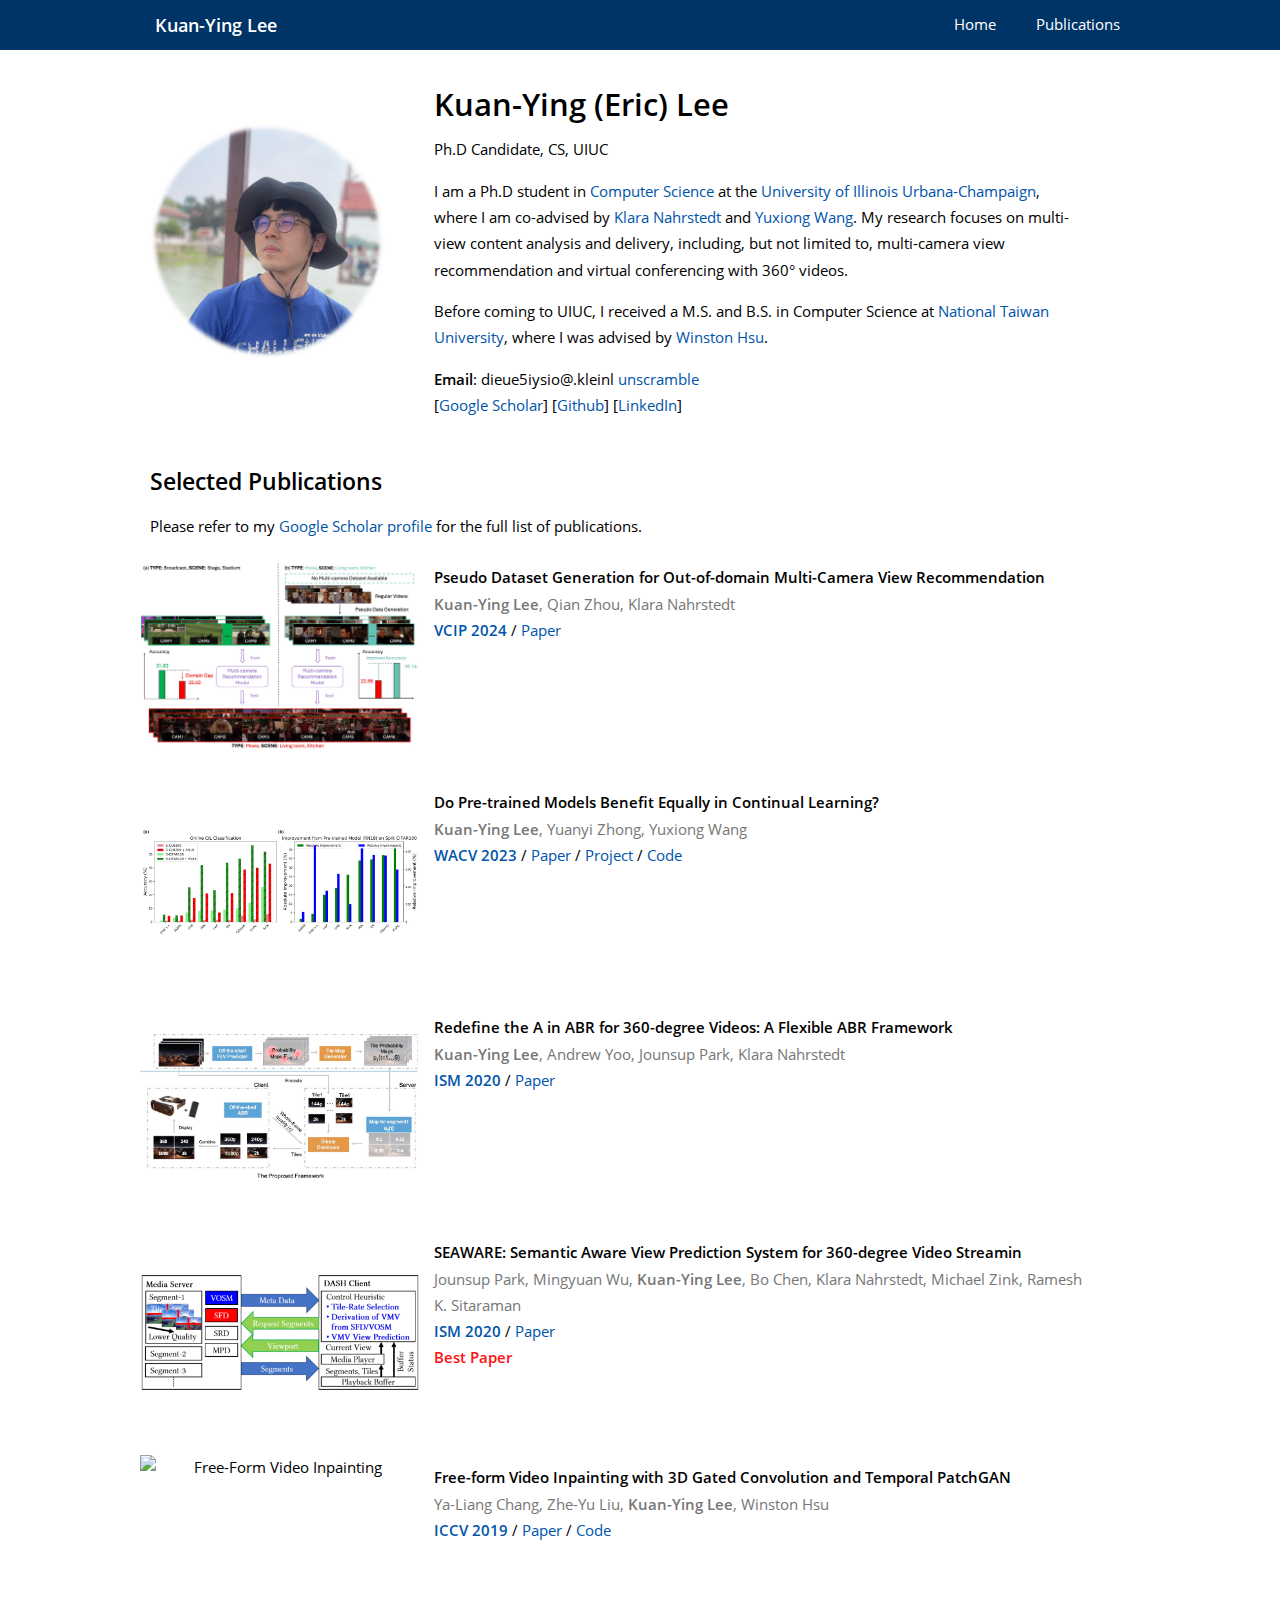
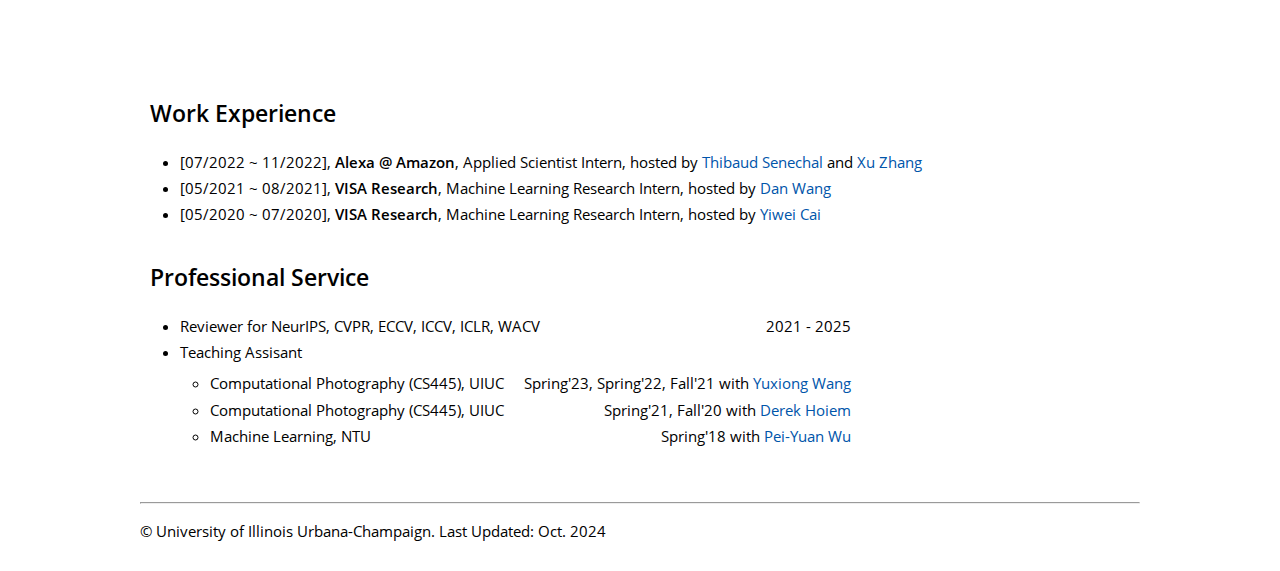
==== index.htm @ 2be84ee8 "Webpage v1.0" ====
<!DOCTYPE html>
<html xmlns="http://www.w3.org/1999/xhtml"><head><meta http-equiv="Content-Type" content="text/html; charset=UTF-8">
	<meta name="description" content="Kuan-Ying Lee is a PhD student of Computer Science at UIUC.">
	<meta name="keywords" content="Kuan-Ying,Kuan-Ying Lee,Eric Lee,Computer,Vision,Machine,Learning,Multi-view Videos,360 Video,Streaming,Analysis,Homepage,UIUC">
	<title>Kuan-Ying Lee</title>
	<link rel="stylesheet" href="./main_page_files/css/font.css">
	<link rel="stylesheet" href="./main_page_files/css/main.css">
	<!-- <link rel="icon" type="image/png" href="https://cdn.brand.illinois.edu/favicon.ico"> -->
	<script type="text/javascript" async="" src="./main_page_files/js/inpage_linkid.js" id="undefined"></script>
	<script type="text/javascript" async="" src="./main_page_files/js/ga.js"></script>
	<script type="text/javascript" async="" src="./main_page_files/js/ga.js"></script>
	<script src="./main_page_files/js/head.js"></script>
	<meta name="author" content="Kuan-Ying Lee">
	<meta name="viewport" content="width=device-width, initial-scale=1">	 

	<!-- <link rel="shortcut icon" href="https://yunzeman.github.io/undefinedimages/favicon.ico"> -->

	<script src="./main_page_files/js/main.js"></script>
	<script src="./main_page_files/js/scroll.js"></script>
	<script src="./main_page_files/js/scramble.js"></script>
	<script async="" src="./main_page_files/js/google.js" type="text/javascript"></script>
	<script src="./main_page_files/js/google_analytics_auto.js"></script>
	<script src="./main_page_files/js/gallery.js"></script>
</head>
		
<body data-new-gr-c-s-check-loaded="14.1199.0" data-gr-ext-installed="">
	<div id="fullpage" onclick="this.style.display='none';"></div>
	<div class="outercontainer">
		<script src="./main_page_files/js/header.js"></script>
		<header>
			<div class="container header">
				<div class="ftheader text"><a href="https://kylee5.web.illinois.edu/">Kuan-Ying Lee</a></div>
				<div class="ftsubheader text"><a href="https://kylee5.web.illinois.edu/#publications">Publications</a></div>
				<div class="ftsubheader text"><a href="https://kylee5.web.illinois.edu/#home">Home</a></div>
			</div>
		</header>
		<div class="container body">
			<div class="content heading anchor" id="home" data-scroll-id="home" tabindex="-1" style="outline: none;">
				<div class="img">
					<img class="img_responsive" src="./main_page_files/images/myself_thai_crop.jpg" alt="Photo" style="max-width: 340px;">
				</div>
				<div class="text info">
					<h1>Kuan-Ying (Eric) Lee</h1>
					<div>Ph.D Candidate, CS, UIUC</div>
					<p>
						I am a Ph.D student in <a href="https://cs.illinois.edu/" target="_blank">Computer Science</a>
						at the <a href="https://illinois.edu/" target="_blank">University of Illinois Urbana-Champaign</a>,
						where I am co-advised by
						<a href="https://monet.cs.illinois.edu/people/klara/" target="_blank">Klara Nahrstedt</a> and
						<a href="https://yxw.web.illinois.edu/" target="_blank">Yuxiong Wang</a>.
						My research focuses on multi-view content analysis and delivery, including, but not limited to, multi-camera view recommendation and virtual conferencing with 360&deg; videos.
					</p>
					<p>Before coming to UIUC, I received a M.S. and B.S. in Computer Science at
						<a href="https://www.ntu.edu.tw/english/" target="_blank">National Taiwan University</a>,
						where I was advised by <a href="https://winstonhsu.info/" target="_blank">Winston Hsu</a>.
					</p>
					<b>Email</b>:&nbsp;<font id="email" style="display:inline;">ile.dlenoe5@is.ky <a href="https://kylee5.web.illinois.edu/" onclick="emailScramble.initAnimatedBubbleSort();return false;">unscramble</a></font>

					<script>
						emailScramble = new scrambledString(
							document.getElementById('email'),
							'emailScramble',
							'ileudlenoe5@is.kyii', 
							[14, 3, 4, 19, 18, 9, 5, 12, 13, 17, 6, 7, 8, 15, 16, 1, 2, 11, 10]
						);
					</script><br>

					<span>[<a href="https://scholar.google.com/citations?user=LcmjT1sAAAAJ&hl=en" target="_blank">Google Scholar</a>]</span> 
					<span>[<a href="https://github.com/eric11220" target="_blank">Github</a>]</span>
					<span>[<a href="https://www.linkedin.com/in/eric-lee-7070a67b/" target="_blank">LinkedIn</a>]</span>			
				</div>
			</div>

		<!--
			<div class="content">
				<div class="text front">
					<h2 style="margin-bottom:0.3em">News</h2>
					<ul>
						<li>[09/2024] Two papers, Lexicon3D and DreamScene, have been accepted by <span style="color:#000000"><b>NeurIPS 2024</b></span>.</li>
						<li>[05/2024] I am proud to be selected as one of the <a href="https://twitter.com/CVPR/status/1793616950314369239/photo/1" target="_blank">Outstanding Reviewers</a> in CVPR 2024.</li>
						<li>[05/2024] Started my internship at NVIDIA Research. Look forward to seeing you in Bay Area!</li>
						<li>[02/2024] Our paper <a href="https://yunzeman.github.io/situation3d/index.html">Situational Awareness Matters in 3D Vision Language Reasoning</a> has been accepted by <span style="color:#000000"><b>CVPR 2024</b></span>.</li>
						<li>[01/2024] Our paper <a href="https://arxiv.org/abs/2310.12973">Frozen Transformers from Language Models are Effective Visual Encoder Layers</a> has been accepted by <span style="color:#000000"><b>ICLR 2024</b> (Spotlight)</span>.</li>
						<li>[07/2023] Our paper <a href="https://arxiv.org/abs/2305.03724">DualCross: Cross-Modality Cross-Domain Adaptation for Monocular BEV Perception</a> has been accepted by <span style="color:#000000"><b>IROS 2023</b></span>.</li>
						<li>[03/2023] Our paper <a href="https://openaccess.thecvf.com/content/CVPR2023/papers/Man_BEV-Guided_Multi-Modality_Fusion_for_Driving_Perception_CVPR_2023_paper.pdf">BEV-Guided Multi-Modality Fusion for Driving Perception</a> has been accepted by <span style="color:#000000"><b>CVPR 2023</b></span>.</li>
						<li>[02/2023] I passed the qualifying exam and officially became a Ph.D. candidate!</li>
						<li>[05/2022] I started my internship at Adobe. Look forward to seeing you!</li>
					</ul>
				</div>
			</div>
		-->

			<div class="content anchor" id="publications" data-scroll-id="publications" tabindex="-1" style="outline: none;">
				<div class="text front">
					<h2>
						Selected Publications 
					</h2>
					<span class="tag"><p>Please refer to my <a href="https://scholar.google.com/citations?user=LcmjT1sAAAAJ&hl=en" target="_blank">Google Scholar profile</a> for the full list of publications.</p></span>
					<!-- <span class="tag">(* indicates equal contribution)</span> -->
				</div>				 

				<div class="publication">
					<div class="img gallery"><img class="img_center" src="./main_page_files/images/pseudo_dataset.jpg" alt="Pseudo Dataset"></div>
					<div class="text">
						<b>Pseudo Dataset Generation for Out-of-domain Multi-Camera View Recommendation</b>
						<div class="authors">
							<span class="author"><strong>Kuan-Ying Lee</strong></span>,	
							<span class="author"><a href="https://scholar.google.com/citations?user=jrGRNJUAAAAJ&hl=en" target="_blank">Qian Zhou</a></span>,
							<span class="author"><a href="https://scholar.google.com/citations?hl=en&user=TW0t25AAAAAJ" target="_blank">Klara Nahrstedt</a></span>
						</div>
						<div>
							<span class="venue"><a href="https://www.vcip2024.org/" target="_blank">VCIP 2024</a></span> /
							<span class="tag"><a href="https://drive.google.com/file/d/1jD8MX8nNr0tqW-cJTuNqxtPfEJ7z6m4w/view?usp=sharing" target="_blank">Paper</a></span>
							<!--<span class="tag"><a href="https://orangesodahub.github.io/SceneCraft/" target="_blank">Project</a></span>-->
						</div>
					</div>
				</div>

				<div class="publication">
					<div class="img gallery"><img class="img_center" src="./main_page_files/images/pretrained_cl.jpg" alt="Pretrained Model in CL"></div>
					<div class="text">
						<b>Do Pre-trained Models Benefit Equally in Continual Learning?</b>
						<div class="authors">
							<span class="author"><strong>Kuan-Ying Lee</strong></span>,	
							<span class="author"><a href="https://scholar.google.com/citations?user=PtmjwooAAAAJ&hl=en" target="_blank">Yuanyi Zhong</a></span>,
							<span class="author"><a href="https://scholar.google.com/citations?user=T_Q-xDkAAAAJ&hl=en" target="_blank">Yuxiong Wang</a></span>
						</div>
						<div>
							<span class="venue"><a href="https://wacv2023.thecvf.com/home" target="_blank">WACV 2023</a></span> /
							<span class="tag"><a href="https://openaccess.thecvf.com/content/WACV2023/html/Lee_Do_Pre-Trained_Models_Benefit_Equally_in_Continual_Learning_WACV_2023_paper.html" target="_blank">Paper</a></span> /
							<span class="tag"><a href="https://kylee5.web.illinois.edu/publication/WACV23/" target="_blank">Project</a></span> /
							<span class="tag"><a href="https://github.com/eric11220/pretrained-models-in-CL" target="_blank">Code</a></span>
						</div>
					</div>
				</div>

				<div class="publication">
					<div class="img gallery"><img class="img_center" src="./main_page_files/images/360abr.jpg" alt="360ABR"></div>
					<div class="text">
						<b>Redefine the A in ABR for 360-degree Videos: A Flexible ABR Framework</b>
						<div class="authors">
							<span class="author"><strong>Kuan-Ying Lee</strong></span>,	
							<span class="author">Andrew Yoo</span>,
							<span class="author"><a href="https://scholar.google.com/citations?user=r6S0NJUAAAAJ&hl=en" target="_blank">Jounsup Park</a></span>,
							<span class="author"><a href="https://scholar.google.com/citations?hl=en&user=TW0t25AAAAAJ" target="_blank">Klara Nahrstedt</a></span>
						</div>
						<div>
							<span class="venue"><a href="https://www.ieee-ism.org/" target="_blank">ISM 2020</a></span> /
							<span class="tag"><a href="https://drive.google.com/file/d/1AaUTfsMoknOCIg7p1RTX5XaQZEY1mPQH/view?usp=sharing" target="_blank">Paper</a></span>
						</div>
					</div>
				</div>

				<div class="publication">
					<div class="img gallery"><img class="img_center" src="./main_page_files/images/seware.png" alt="SEWARE"></div>
					<div class="text">
						<b>SEAWARE: Semantic Aware View Prediction System for 360-degree Video Streamin</b>
						<div class="authors">
							<span class="author"><a href="https://scholar.google.com/citations?user=r6S0NJUAAAAJ&hl=en" target="_blank">Jounsup Park</a></span>,
							<span class="author"><a href="https://www.linkedin.com/in/mingyuan-wu-79958b15a/" target="_blank">Mingyuan Wu</a></span>,
							<span class="author"><strong>Kuan-Ying Lee</strong></span>,	
							<span class="author"><a href="https://bochen.info/" target="_blank">Bo Chen</span>,
							<span class="author"><a href="https://scholar.google.com/citations?hl=en&user=TW0t25AAAAAJ" target="_blank">Klara Nahrstedt</a></span>,
							<span class="author"><a href="https://www.mikezink.net/" target="_blank">Michael Zink</span>,
							<span class="author"><a href="https://groups.cs.umass.edu/ramesh/" target="_blank">Ramesh K. Sitaraman</a></span>
						</div>
						<div>
							<span class="venue"><a href="https://www.ieee-ism.org/" target="_blank">ISM 2020</a></span> /
							<span class="tag"><a href="https://ieeexplore.ieee.org/document/9327920" target="_blank">Paper</a></span>
						</div>
						<div><span class="tag" style="color:#fd1313"><b>Best Paper</b></span></div>
					</div>
				</div>

				<div class="publication">
					<div class="img gallery"><img class="img_center" src="./main_page_files/images/freeform_video.png" alt="Free-Form Video Inpainting"></div>
					<div class="text">
						<b>Free-form Video Inpainting with 3D Gated Convolution and Temporal PatchGAN</b>
						<div class="authors">
							<span class="author"><a href="https://scholar.google.com.tw/citations?user=ptfntvQAAAAJ&hl=en&oi=sra" target="_blank">Ya-Liang Chang</a></span>,
							<span class="author"><a href="https://scholar.google.com.tw/citations?user=nup0brEAAAAJ&hl=en&oi=sra" target="_blank">Zhe-Yu Liu</a></span>,
							<span class="author"><strong>Kuan-Ying Lee</strong></span>,	
							<span class="author"><a href="https://winstonhsu.info/" target="_blank">Winston Hsu</a>
						</div>
						<div>
							<span class="venue"><a href="https://iccv2019.thecvf.com/" target="_blank">ICCV 2019</a></span> /
							<span class="tag"><a href="https://openaccess.thecvf.com/content_ICCV_2019/html/Chang_Free-Form_Video_Inpainting_With_3D_Gated_Convolution_and_Temporal_PatchGAN_ICCV_2019_paper.html" target="_blank">Paper</a></span> /
							<span class="tag"><a href="https://github.com/amjltc295/Free-Form-Video-Inpainting" target="_blank">Code</a></span>
						</div>
					</div>
				</div>

			<div class="content">
				<div class="text front">
					<h2>Work Experience</h2>
					<ul>
						<li>[07/2022 ~ 11/2022], <strong>Alexa @ Amazon</strong>, Applied Scientist Intern, hosted by
							<a href="https://www.linkedin.com/in/thibaud-senechal-a6066a70/" target="_blank">Thibaud Senechal</a> and
							<a href="https://xu-zhang-1987.github.io/" target="_blank">Xu Zhang</a>
						</li>
						<li>[05/2021 ~ 08/2021], <strong>VISA Research</strong>, Machine Learning Research Intern, hosted by <a href="https://www.linkedin.com/in/dan-wang-66895633/" target="_blank">Dan Wang</a></li>
						<li>[05/2020 ~ 07/2020], <strong>VISA Research</strong>, Machine Learning Research Intern, hosted by <a href="https://www.linkedin.com/in/caiyiwei/" target="_blank">Yiwei Cai</a></li>
					</ul>
				</div>
			</div>

			<div class="content">
				<div class="text front">
					<h2>Professional Service</h2>
					<ul>
						<li>Reviewer for NeurIPS, CVPR, ECCV, ICCV, ICLR, WACV <div style="float:right; text-align:right">2021 - 2025</div></li>
						<li>Teaching Assisant</li>
							<ul>
								<li>Computational Photography (CS445), UIUC <div style="float:right; text-align:right">Spring'23, Spring'22, Fall'21 with <a href="https://yxw.web.illinois.edu/" target="_blank">Yuxiong Wang</a></div><br>
								</li>
								<li>Computational Photography (CS445), UIUC
									<div style="float:right; text-align:right">Spring'21, Fall'20 with <a href="https://dhoiem.cs.illinois.edu/" target="_blank">Derek Hoiem</a>
									</div><br>
								</li>
								<li>Machine Learning, NTU
									<div style="float:right; text-align:right">Spring'18 with <a href="https://www.ee.ntu.edu.tw/profile1.php?teacher_id=1060803" target="_blank">Pei-Yuan Wu</a>
									</div><br>
								</li>
							</ul> 
						</li>
					</ul>
				</div>
			</div>

		<!--
			<div class="content">
				<div class="text front">
					<h2>Contact</h2>
					University of Illinois Urbana-Champaign &amp; Computer Science Department <br>
					201 N Goodwin Ave<br>
					Urbana, IL 61801 <br>
				</div>
			</div>
		-->
				
			<div class="container">
				<hr style="margin-top: 30px;">
				<footer>
					<p>© University of Illinois Urbana-Champaign. Last Updated: Oct. 2024</p>
				</footer>
			</div>


		</div> 

	</div>

	<!-- <script>showPubs(0);</script> -->
	<script>var scroll = new SmoothScroll('a[href*="#"]', {speed: 1000});</script>

	

	

</body><grammarly-desktop-integration data-grammarly-shadow-root="true"><template shadowrootmode="open"><style>
	div.grammarly-desktop-integration {
		position: absolute;
		width: 1px;
		height: 1px;
		padding: 0;
		margin: -1px;
		overflow: hidden;
		clip: rect(0, 0, 0, 0);
		white-space: nowrap;
		border: 0;
		-moz-user-select: none;
		-webkit-user-select: none;
		-ms-user-select:none;
		user-select:none;
	}

	div.grammarly-desktop-integration:before {
		content: attr(data-content);
	}
	</style><div aria-label="grammarly-integration" role="group" tabindex="-1" class="grammarly-desktop-integration" data-content="{&quot;mode&quot;:&quot;full&quot;,&quot;isActive&quot;:true,&quot;isUserDisabled&quot;:false}"></div></template></grammarly-desktop-integration></html>
---- main_page_files/css/font.css ----
/* open-sans-regular - latin */
@font-face {
    font-family: 'Open Sans';
    font-style: normal;
    font-weight: 400;
    src: local('Open Sans Regular'), local('OpenSans-Regular'),
         url('../fonts/open-sans-v15-latin-regular.woff2') format('woff2'), /* Chrome 26+, Opera 23+, Firefox 39+ */
         url('../fonts/open-sans-v15-latin-regular.woff') format('woff'); /* Chrome 6+, Firefox 3.6+, IE 9+, Safari 5.1+ */
  }
  /* open-sans-600 - latin */
  @font-face {
    font-family: 'Open Sans';
    font-style: normal;
    font-weight: 600;
    src: local('Open Sans SemiBold'), local('OpenSans-SemiBold'),
         url('../fonts/open-sans-v15-latin-600.woff2') format('woff2'), /* Chrome 26+, Opera 23+, Firefox 39+ */
         url('../fonts/open-sans-v15-latin-600.woff') format('woff'); /* Chrome 6+, Firefox 3.6+, IE 9+, Safari 5.1+ */
  }
---- main_page_files/css/main.css ----
header{width:100%;height:50px;margin-top:0px;text-align:center;background-color:#003366;position:fixed;z-index:2}
body{width:100%;margin:0px;padding:0;color:#000;-webkit-transition:all;-moz-transition:all;-ms-transition:all;-o-transition:all;transition:all;font-family:"Open Sans",
Segoe,"Segoe UI",
"Lucida Sans Unicode","Lucida Grande",
"Avenir","Seravek","Ubuntu",
"DejaVu Sans","Trebuchet MS",Verdana,Arial,sans-serif;
font-size:15.4px;line-height:170%;text-align:justify;font-weight:400;
src:url('../fonts/open-sans-v15-latin.woff2') format('woff');}

h1,h2,h3,h4,h5,h6,div.title,div.ftheader,span.venue,span.highlight{font-weight:600}
ul,ol,dl{float:left;margin:0;padding:5px 10px 6px 30px;width:calc(100% - 30px)}

img.img_responsive{width:100%;height:auto;display:block;display:inline-block;}
div.container a:link,
div.container a:visited{color:#0055AA;text-decoration:none}
div.ftheader a:link,
div.ftheader a:visited,
div.ftsubheader a:link,
div.ftsubheader a:visited{color:#FFFFFF;text-decoration:none}
div.title a:link,
div.title a:visited{color:#000000}
div.authors a:link,
div.authors a:visited{color:#777777}
div.content a:hover,
div.content a:hover div.text,
div.ftsubheader a:hover{text-decoration:underline}
#span.jw{color:#000000;font-weight:600;text-decoration:underline}
span.jw{color:#000000;font-weight:600}
#span.ym{color:#000000;font-weight:600;text-decoration:underline}
span.ym{color:#000000;font-weight:600}
span.author{white-space:nowrap}
div.outercontainer{text-align:center}
div.header,div.container,div.content,div.img,div.text{display:inline-block;zoom:1;display*:inline;text-align:left;margin-left:auto;margin-right:auto;vertical-align:middle;max-width:1000px}
div.header,div.container{min-width:330px}
div.img,div.text{padding-left:10px;padding-right:10px}
div.header{line-height:50px}
div.ftheader,div.ftsubheader{display:inline-block;color:#FFF}
div.ftheader{float:left;padding-left:15px;font-size:1.17em}
div.ftsubheader{float:right;padding-left:20px;padding-right:20px}
div.outercontainer,div.content{padding-top:0px;padding-bottom:0px}
div.container,div.content{width:100%}
div.body{margin-top:50px}
div.content{margin-bottom:10px}
div.heading, div.front{text-align:left;position:relative;z-index:1}
div.heading div.img{padding:30px 30px 30px 10px;max-width:30%}
div.heading div.img img{width:235px}
div.heading span.tag{padding-right:15px}
div.heading ul{padding-bottom:0px}
div.publication{padding-top:0px;padding-bottom:20px}
div.publication div.img{max-width:300px;padding-right:0px;padding-top:5px}
div.publication div.text{max-width:650px;text-align:left;padding-top:10px;vertical-align:top}
div.authors{font-size:100%;color:#777777}
span.venue,span.highlight,
div.publication span.tag{padding-right:0px;font-size:100%}
span.highlight,
span.highlight a:link,
span.highlight a:visited{color:#BB2222}
span.fullvenue{padding-left:8px}
div.anchor{border-top:70px solid transparent;margin-top:-50px}
div.recruit{display:none}
div.people div.title{padding-left:12px}
div.people li{float:left;width:350px}
div.people li:nth-child(odd){padding-right:100px}
@media only screen and (max-width: 599px) {
    div.ftsubheader{padding-left:10px;padding-right:10px}
    div.heading div.img{padding-right:80px}
    div.publication div.img{display:none}
    div.publication div.text{text-align:left}
    div.content,div.publication{padding-top:0px;padding-bottom:10px}
                                div.people li:nth-child(odd){padding-right:0px}
    body{font-size:80%}
}
@media only screen and (min-width: 600px) {
    div.heading div.img{padding-right:calc(35px)}
    div.heading div.info{padding-right:calc(40% - 350px); max-width:60%}
    div.publication div.img{width:27%}
    div.publication div.text{max-width:65%;text-align:left}
}
div.heading div.img{padding-right:calc(35px)}
div.heading div.info{padding-right:calc(40% - 350px); max-width:65%}
div.publication div.img{width:27%}
div.publication div.text{max-width:65%;text-align:left}


#fullpage {
  display: none;
  position: fixed;
  z-index: 9999;
  top: 0;
  left: 0;
  width: 100vw;
  height: 100vh;
  background-size: contain;
  background-repeat: no-repeat no-repeat;
  background-position: center center;
  background-color: rgba(0, 0, 0, 0.5);
  cursor: -moz-zoom-out; 
  cursor: -webkit-zoom-out; 
  cursor: zoom-out;
}

div.gallery{min-height:200px;text-align:center;display:inline-block;position:relative;}
img.img_center{
  max-height: 100%;
  max-width: 100%;
  width: auto;
  height: auto;
  position: absolute;
  top: 0;
  bottom: 0;
  left: 0;
  right: 0;
  margin: auto;
  cursor: -moz-zoom-in; 
  cursor: -webkit-zoom-in; 
  cursor: zoom-in;
}
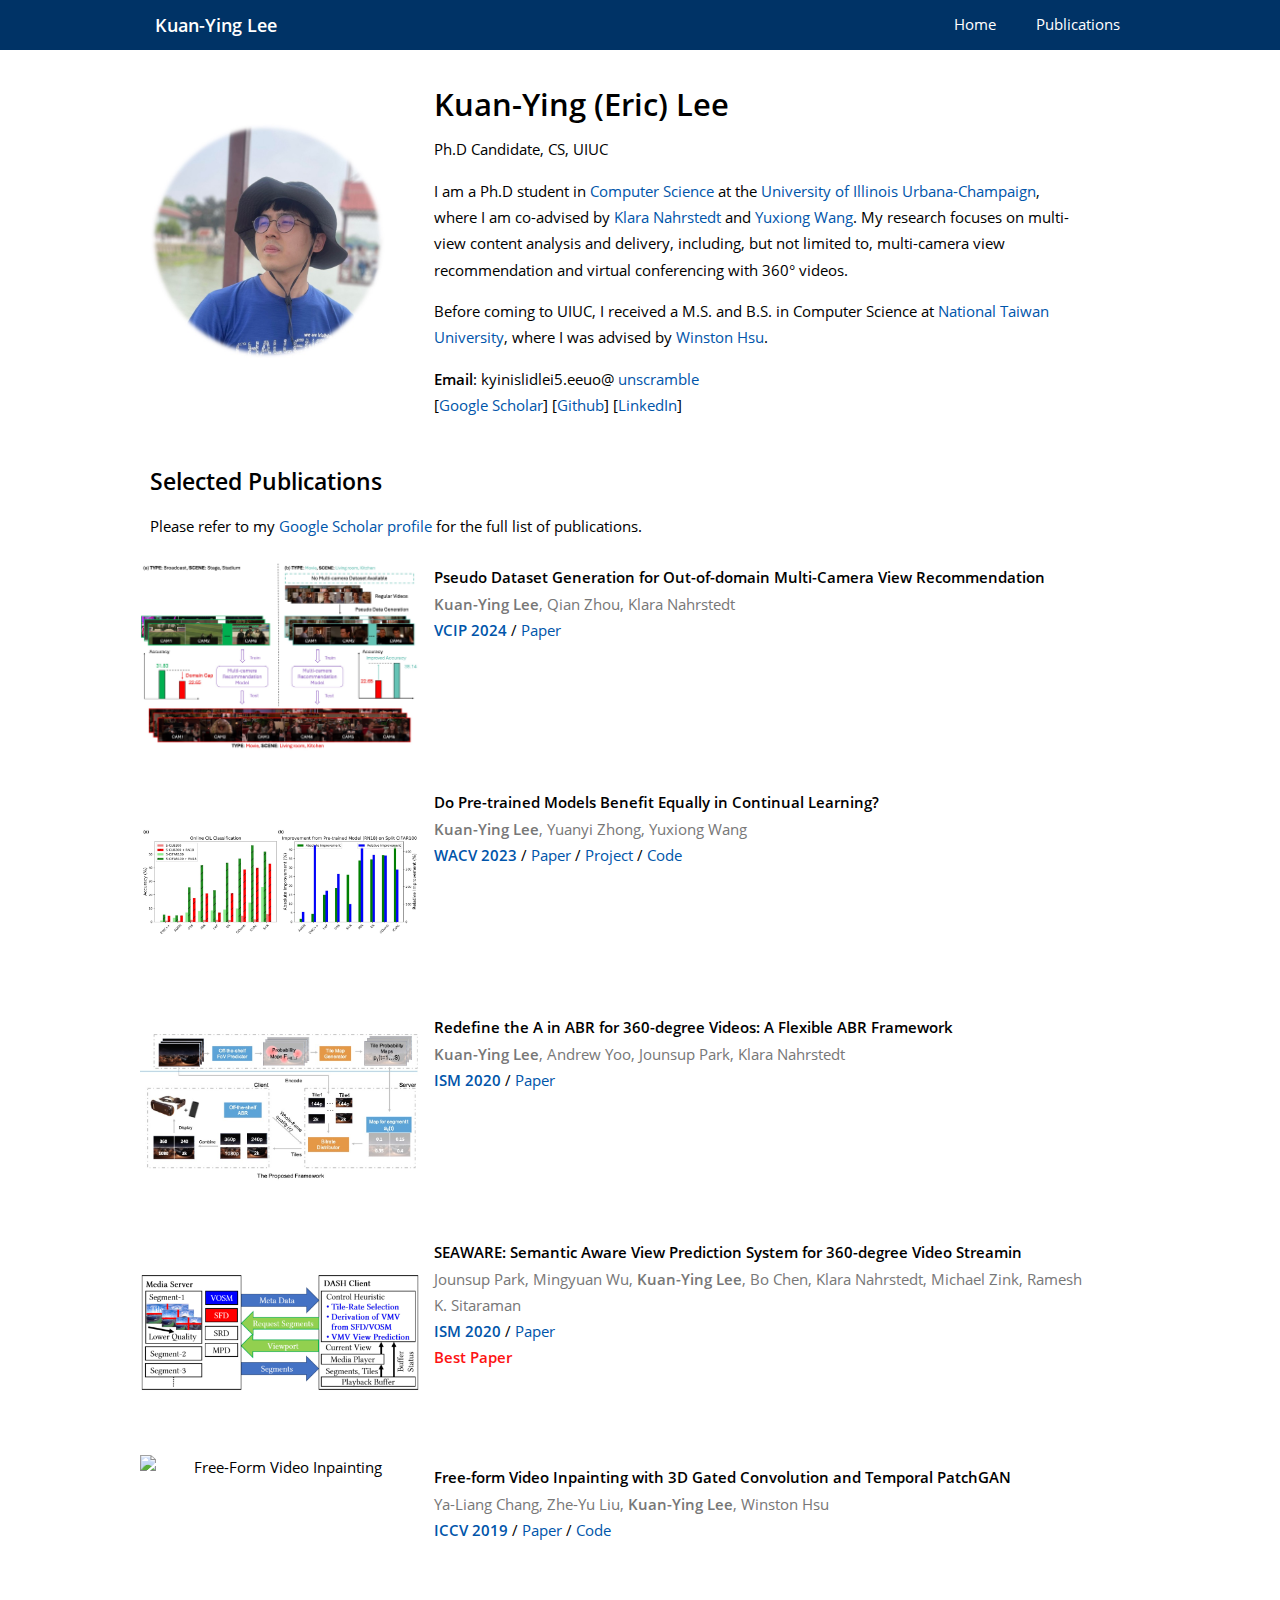
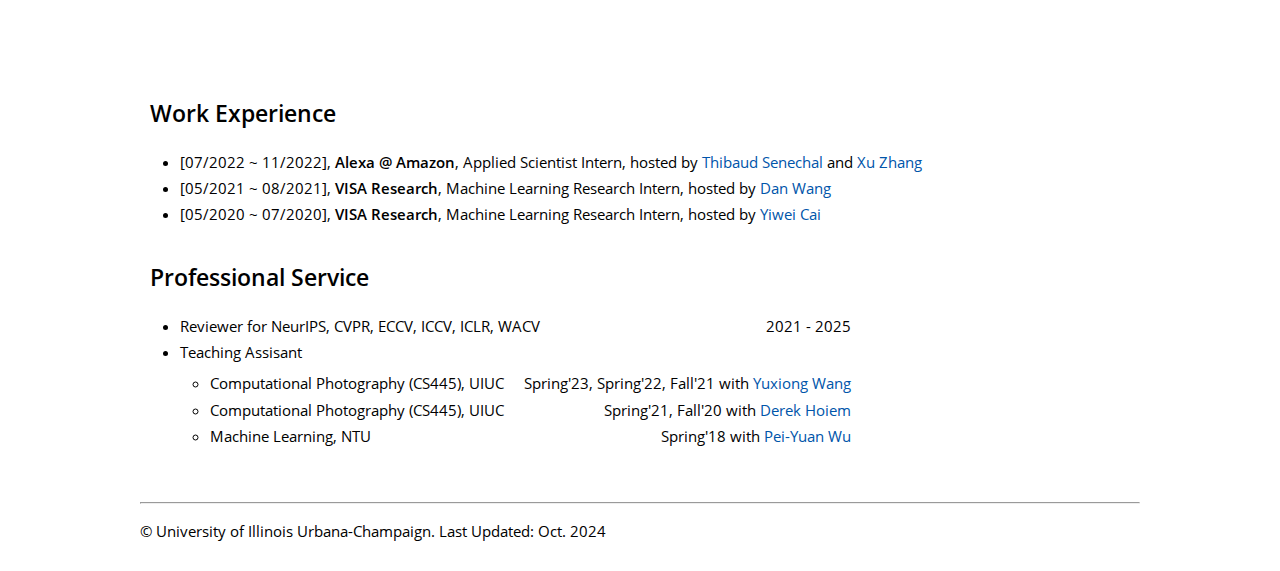
==== commit cda128da: "change all url to github.io" ====
--- a/index.htm
+++ b/index.htm
@@ -29,9 +29,9 @@
 		<script src="./main_page_files/js/header.js"></script>
 		<header>
 			<div class="container header">
-				<div class="ftheader text"><a href="https://kylee5.web.illinois.edu/">Kuan-Ying Lee</a></div>
-				<div class="ftsubheader text"><a href="https://kylee5.web.illinois.edu/#publications">Publications</a></div>
-				<div class="ftsubheader text"><a href="https://kylee5.web.illinois.edu/#home">Home</a></div>
+				<div class="ftheader text"><a href="https://eric11220.github.io//">Kuan-Ying Lee</a></div>
+				<div class="ftsubheader text"><a href="https://eric11220.github.io//#publications">Publications</a></div>
+				<div class="ftsubheader text"><a href="https://eric11220.github.io//#home">Home</a></div>
 			</div>
 		</header>
 		<div class="container body">
@@ -54,7 +54,7 @@
 						<a href="https://www.ntu.edu.tw/english/" target="_blank">National Taiwan University</a>,
 						where I was advised by <a href="https://winstonhsu.info/" target="_blank">Winston Hsu</a>.
 					</p>
-					<b>Email</b>:&nbsp;<font id="email" style="display:inline;">ile.dlenoe5@is.ky <a href="https://kylee5.web.illinois.edu/" onclick="emailScramble.initAnimatedBubbleSort();return false;">unscramble</a></font>
+					<b>Email</b>:&nbsp;<font id="email" style="display:inline;">ile.dlenoe5@is.ky <a href="https://eric11220.github.io//" onclick="emailScramble.initAnimatedBubbleSort();return false;">unscramble</a></font>
 
 					<script>
 						emailScramble = new scrambledString(
@@ -128,7 +128,7 @@
 						<div>
 							<span class="venue"><a href="https://wacv2023.thecvf.com/home" target="_blank">WACV 2023</a></span> /
 							<span class="tag"><a href="https://openaccess.thecvf.com/content/WACV2023/html/Lee_Do_Pre-Trained_Models_Benefit_Equally_in_Continual_Learning_WACV_2023_paper.html" target="_blank">Paper</a></span> /
-							<span class="tag"><a href="https://kylee5.web.illinois.edu/publication/WACV23/" target="_blank">Project</a></span> /
+							<span class="tag"><a href="https://eric11220.github.io//publication/WACV23/" target="_blank">Project</a></span> /
 							<span class="tag"><a href="https://github.com/eric11220/pretrained-models-in-CL" target="_blank">Code</a></span>
 						</div>
 					</div>
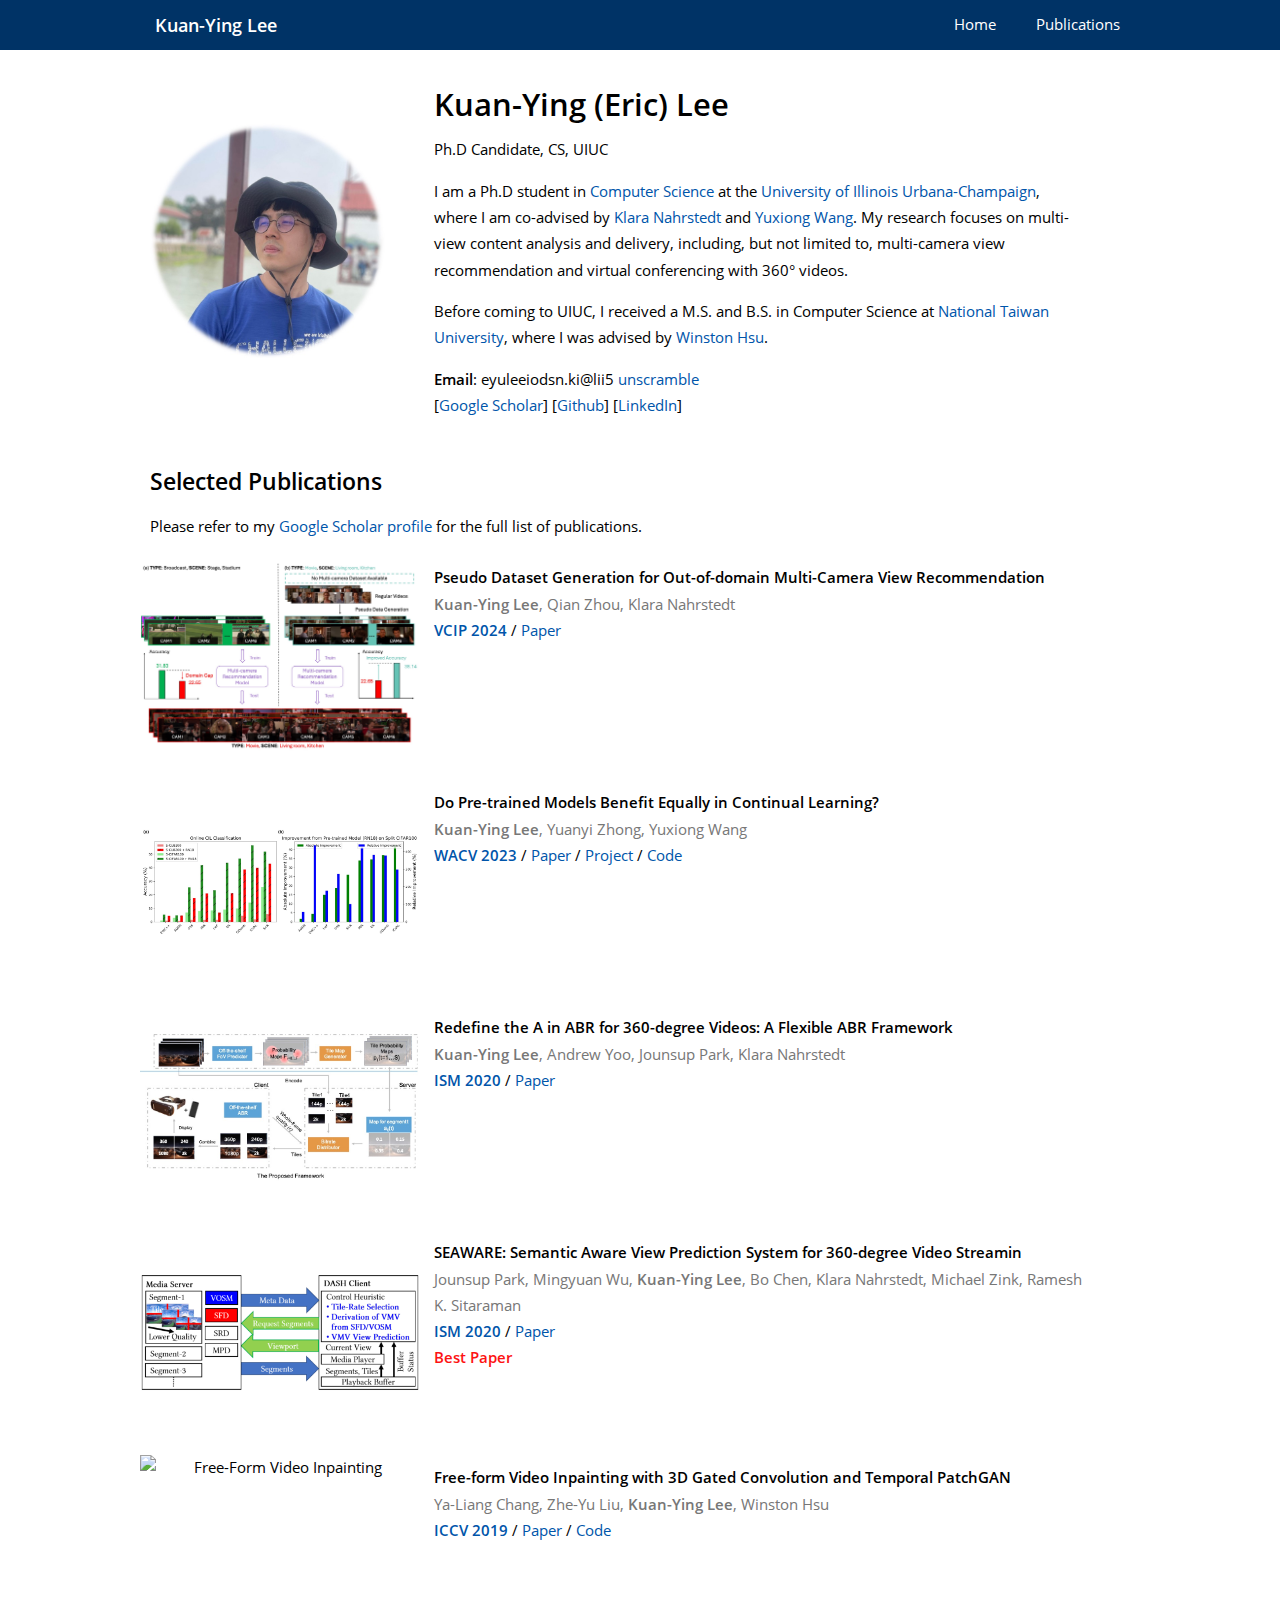
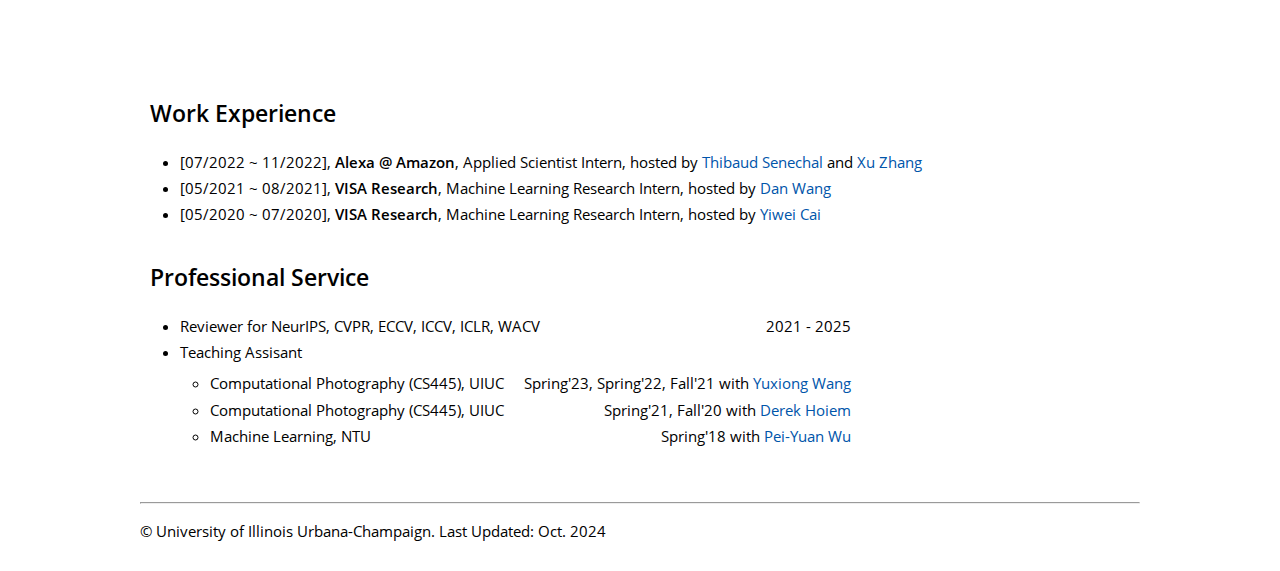
==== commit 476f944c: "remove trailing slash in url" ====
--- a/index.htm
+++ b/index.htm
@@ -29,9 +29,9 @@
 		<script src="./main_page_files/js/header.js"></script>
 		<header>
 			<div class="container header">
-				<div class="ftheader text"><a href="https://eric11220.github.io//">Kuan-Ying Lee</a></div>
-				<div class="ftsubheader text"><a href="https://eric11220.github.io//#publications">Publications</a></div>
-				<div class="ftsubheader text"><a href="https://eric11220.github.io//#home">Home</a></div>
+				<div class="ftheader text"><a href="https://eric11220.github.io">Kuan-Ying Lee</a></div>
+				<div class="ftsubheader text"><a href="https://eric11220.github.io/#publications">Publications</a></div>
+				<div class="ftsubheader text"><a href="https://eric11220.github.io/#home">Home</a></div>
 			</div>
 		</header>
 		<div class="container body">
@@ -54,7 +54,7 @@
 						<a href="https://www.ntu.edu.tw/english/" target="_blank">National Taiwan University</a>,
 						where I was advised by <a href="https://winstonhsu.info/" target="_blank">Winston Hsu</a>.
 					</p>
-					<b>Email</b>:&nbsp;<font id="email" style="display:inline;">ile.dlenoe5@is.ky <a href="https://eric11220.github.io//" onclick="emailScramble.initAnimatedBubbleSort();return false;">unscramble</a></font>
+					<b>Email</b>:&nbsp;<font id="email" style="display:inline;">ile.dlenoe5@is.ky <a href="https://eric11220.github.io" onclick="emailScramble.initAnimatedBubbleSort();return false;">unscramble</a></font>
 
 					<script>
 						emailScramble = new scrambledString(
@@ -128,7 +128,7 @@
 						<div>
 							<span class="venue"><a href="https://wacv2023.thecvf.com/home" target="_blank">WACV 2023</a></span> /
 							<span class="tag"><a href="https://openaccess.thecvf.com/content/WACV2023/html/Lee_Do_Pre-Trained_Models_Benefit_Equally_in_Continual_Learning_WACV_2023_paper.html" target="_blank">Paper</a></span> /
-							<span class="tag"><a href="https://eric11220.github.io//publication/WACV23/" target="_blank">Project</a></span> /
+							<span class="tag"><a href="https://eric11220.github.io/publication/WACV23/" target="_blank">Project</a></span> /
 							<span class="tag"><a href="https://github.com/eric11220/pretrained-models-in-CL" target="_blank">Code</a></span>
 						</div>
 					</div>
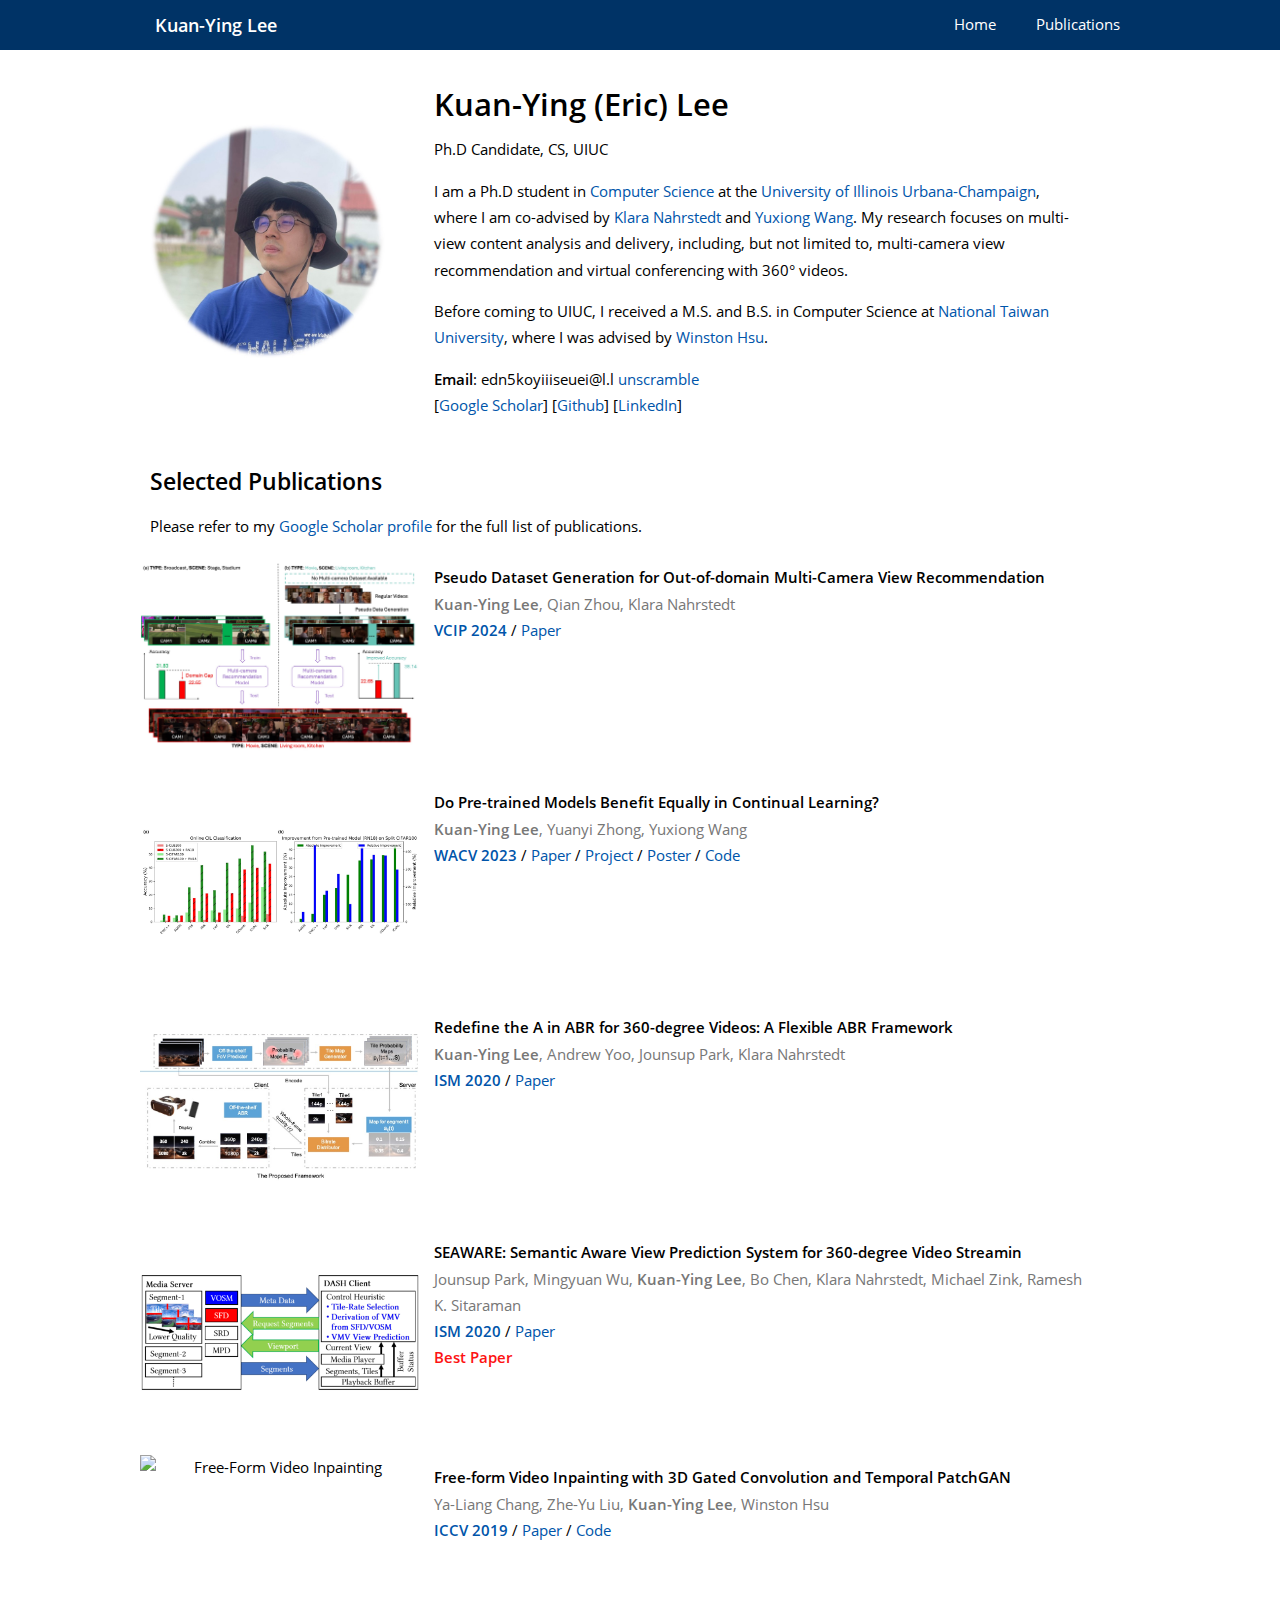
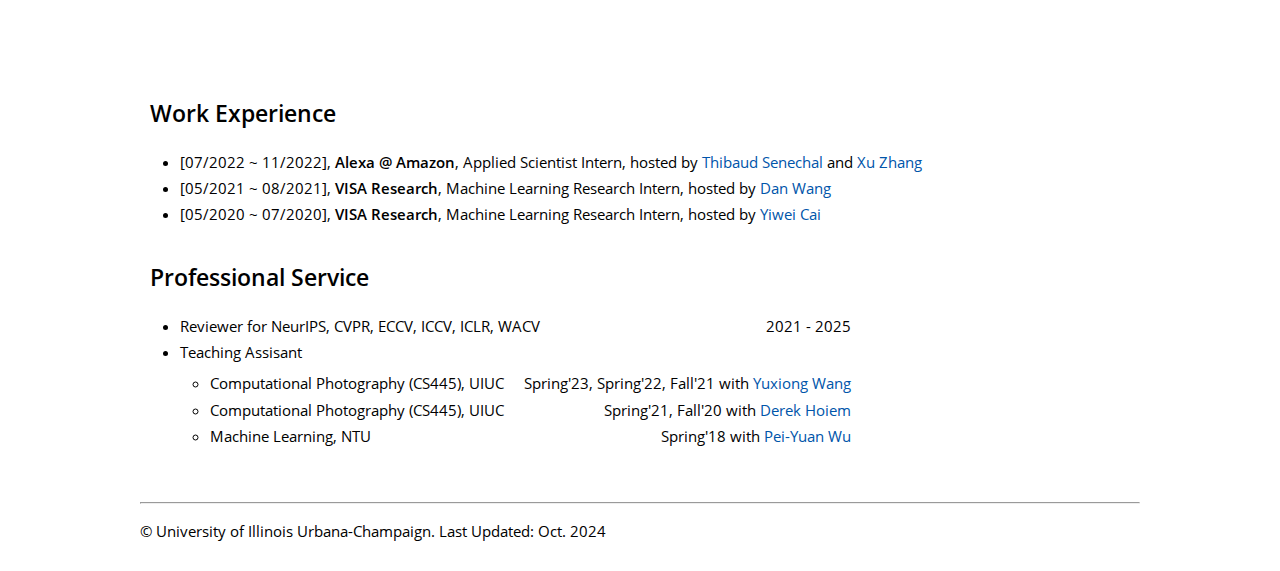
==== commit 2b99e984: "Add WACV'23 poster" ====
--- a/index.htm
+++ b/index.htm
@@ -129,6 +129,7 @@
 							<span class="venue"><a href="https://wacv2023.thecvf.com/home" target="_blank">WACV 2023</a></span> /
 							<span class="tag"><a href="https://openaccess.thecvf.com/content/WACV2023/html/Lee_Do_Pre-Trained_Models_Benefit_Equally_in_Continual_Learning_WACV_2023_paper.html" target="_blank">Paper</a></span> /
 							<span class="tag"><a href="https://eric11220.github.io/publication/WACV23/" target="_blank">Project</a></span> /
+                            <span class="tag"><a href="https://drive.google.com/file/d/198iXl5Bk7gC_QAs0oLosgVr_NHgEPA3S/view?usp=sharing" target="_blank">Poster</a></span> /
 							<span class="tag"><a href="https://github.com/eric11220/pretrained-models-in-CL" target="_blank">Code</a></span>
 						</div>
 					</div>
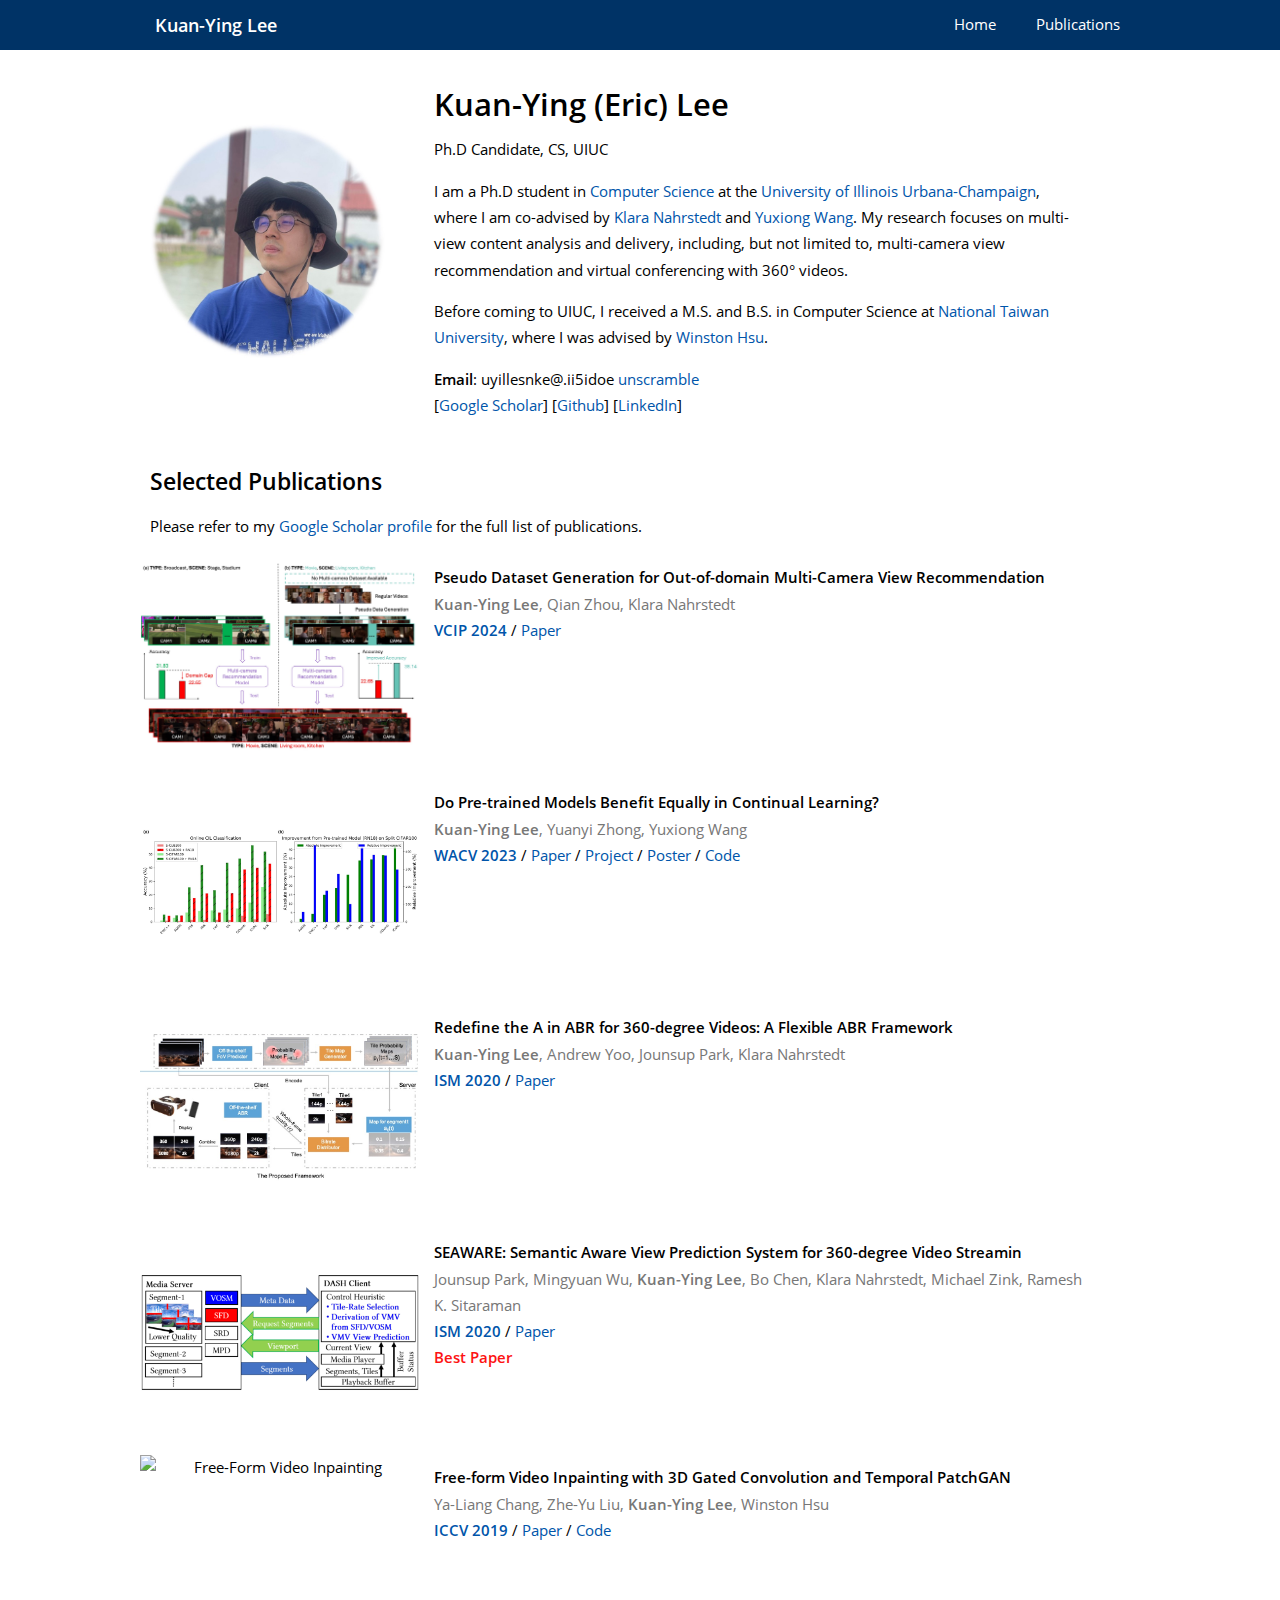
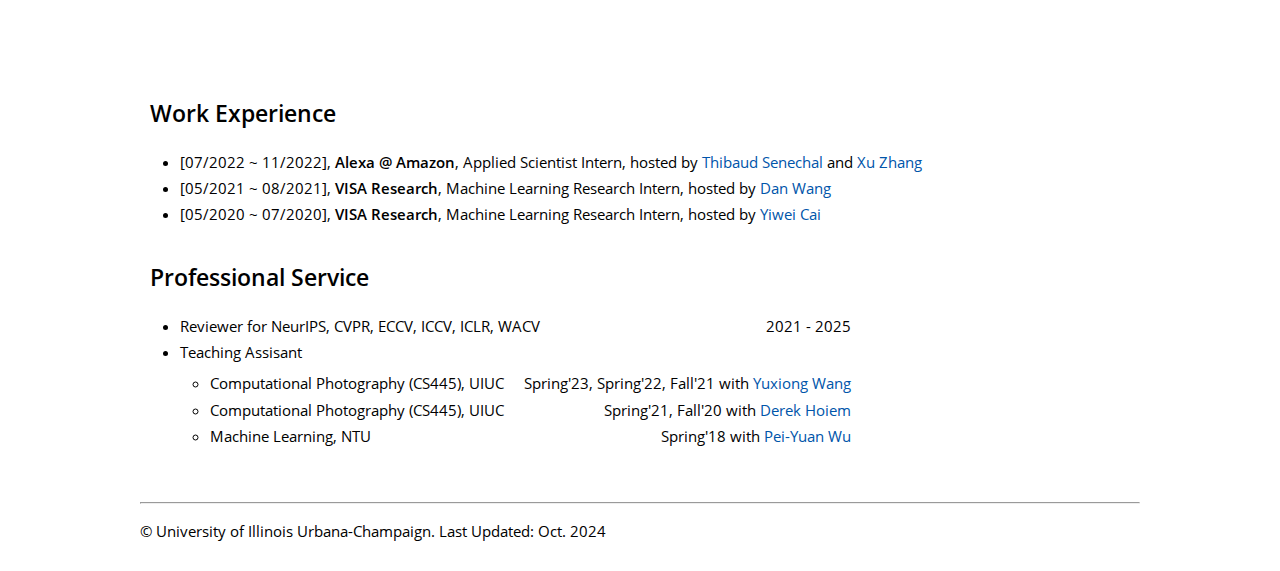
==== commit 5d7b0030: "change LinkedIn url due to name change" ====
--- a/index.htm
+++ b/index.htm
@@ -67,7 +67,7 @@
 
 					<span>[<a href="https://scholar.google.com/citations?user=LcmjT1sAAAAJ&hl=en" target="_blank">Google Scholar</a>]</span> 
 					<span>[<a href="https://github.com/eric11220" target="_blank">Github</a>]</span>
-					<span>[<a href="https://www.linkedin.com/in/eric-lee-7070a67b/" target="_blank">LinkedIn</a>]</span>			
+					<span>[<a href="https://www.linkedin.com/in/kuan-ying-eric-lee-7070a67b/" target="_blank">LinkedIn</a>]</span>			
 				</div>
 			</div>
 
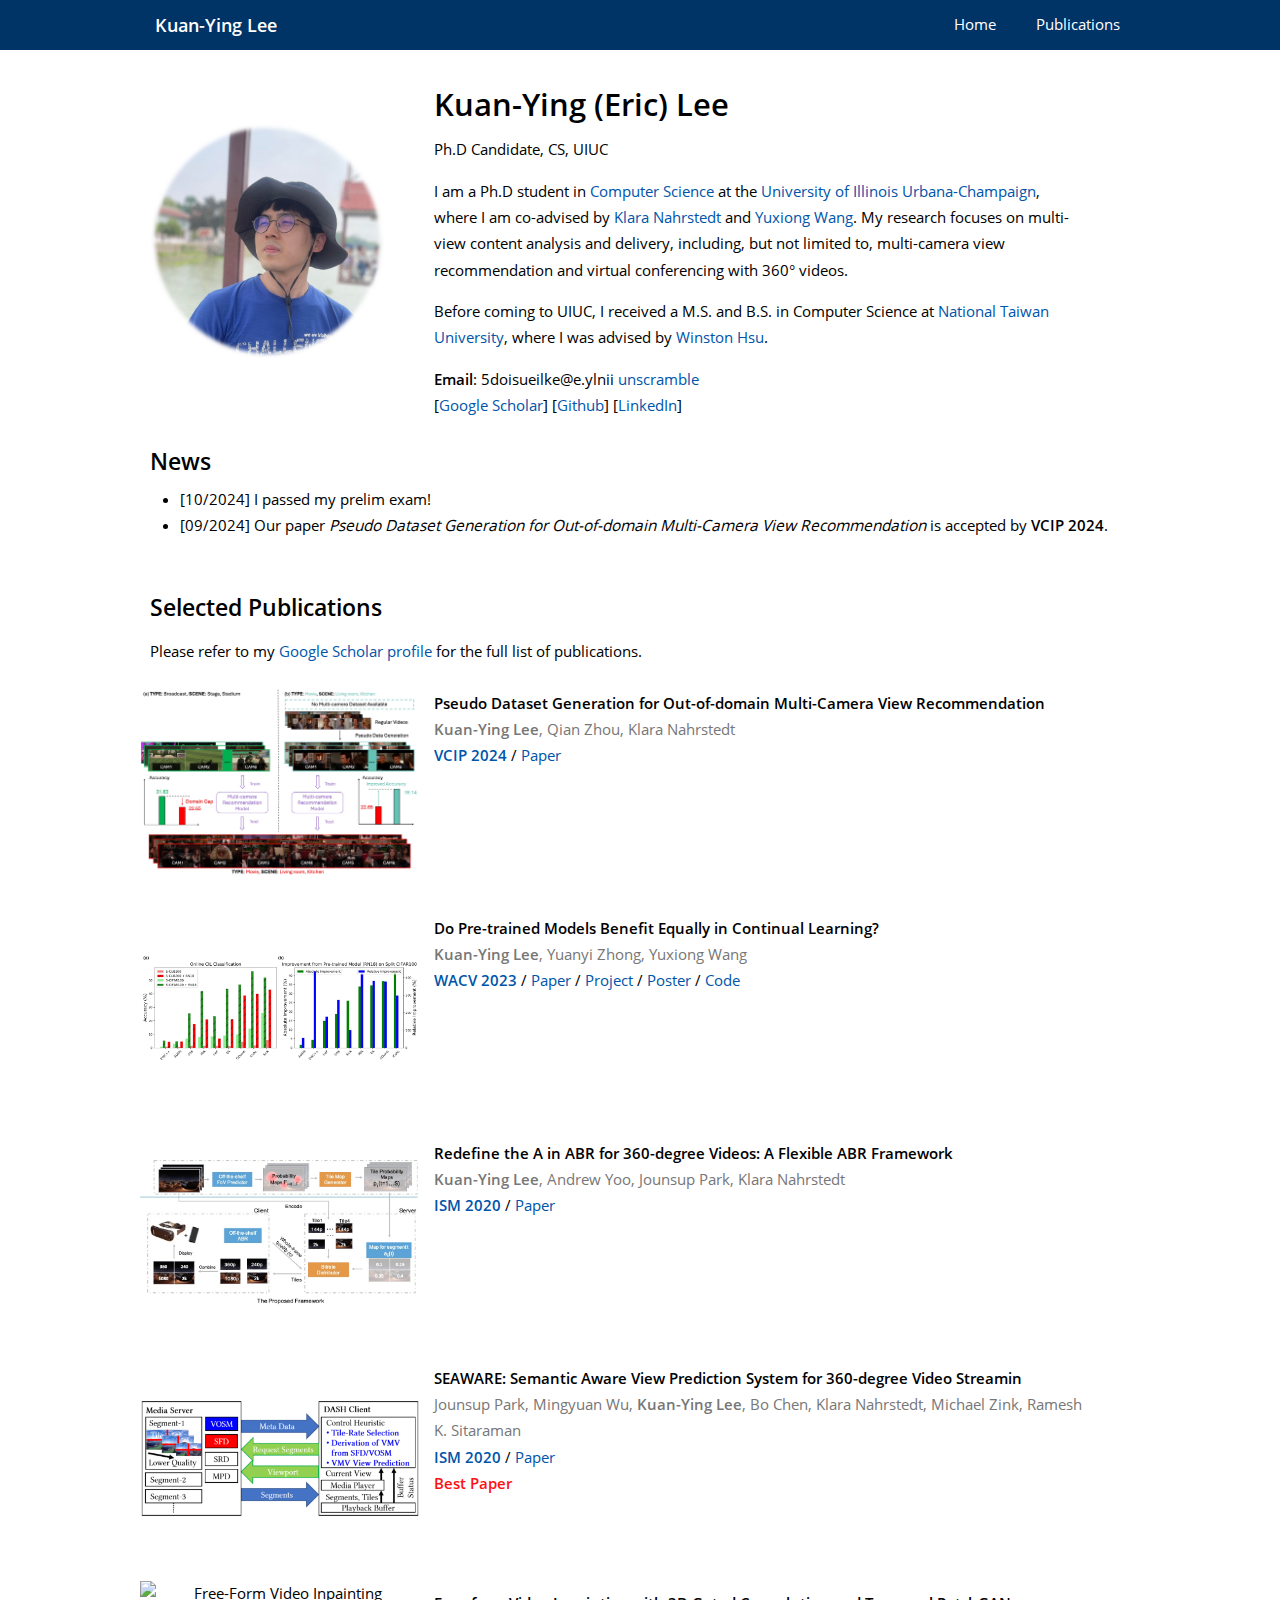
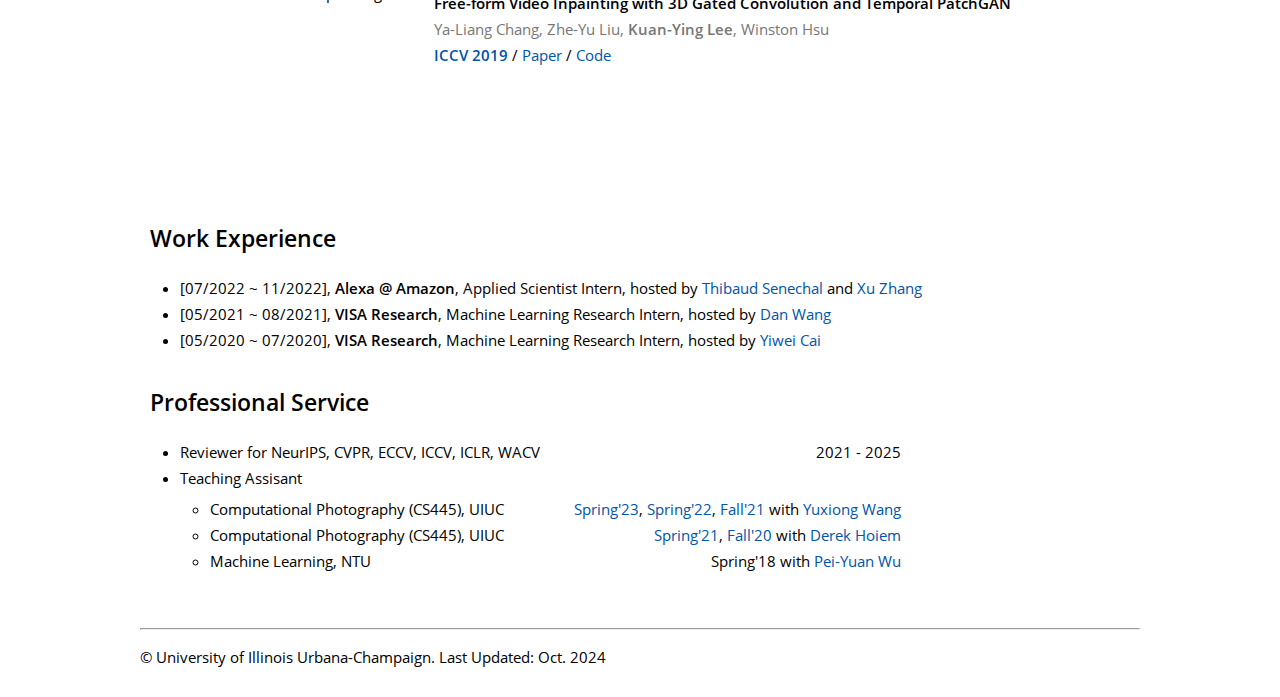
==== commit 8b7fdc8f: "add link to CS445" ====
--- a/index.htm
+++ b/index.htm
@@ -71,24 +71,15 @@
 				</div>
 			</div>
 
-		<!--
 			<div class="content">
 				<div class="text front">
 					<h2 style="margin-bottom:0.3em">News</h2>
 					<ul>
-						<li>[09/2024] Two papers, Lexicon3D and DreamScene, have been accepted by <span style="color:#000000"><b>NeurIPS 2024</b></span>.</li>
-						<li>[05/2024] I am proud to be selected as one of the <a href="https://twitter.com/CVPR/status/1793616950314369239/photo/1" target="_blank">Outstanding Reviewers</a> in CVPR 2024.</li>
-						<li>[05/2024] Started my internship at NVIDIA Research. Look forward to seeing you in Bay Area!</li>
-						<li>[02/2024] Our paper <a href="https://yunzeman.github.io/situation3d/index.html">Situational Awareness Matters in 3D Vision Language Reasoning</a> has been accepted by <span style="color:#000000"><b>CVPR 2024</b></span>.</li>
-						<li>[01/2024] Our paper <a href="https://arxiv.org/abs/2310.12973">Frozen Transformers from Language Models are Effective Visual Encoder Layers</a> has been accepted by <span style="color:#000000"><b>ICLR 2024</b> (Spotlight)</span>.</li>
-						<li>[07/2023] Our paper <a href="https://arxiv.org/abs/2305.03724">DualCross: Cross-Modality Cross-Domain Adaptation for Monocular BEV Perception</a> has been accepted by <span style="color:#000000"><b>IROS 2023</b></span>.</li>
-						<li>[03/2023] Our paper <a href="https://openaccess.thecvf.com/content/CVPR2023/papers/Man_BEV-Guided_Multi-Modality_Fusion_for_Driving_Perception_CVPR_2023_paper.pdf">BEV-Guided Multi-Modality Fusion for Driving Perception</a> has been accepted by <span style="color:#000000"><b>CVPR 2023</b></span>.</li>
-						<li>[02/2023] I passed the qualifying exam and officially became a Ph.D. candidate!</li>
-						<li>[05/2022] I started my internship at Adobe. Look forward to seeing you!</li>
+						<li>[10/2024] I passed my prelim exam!
+						<li>[09/2024] Our paper <i>Pseudo Dataset Generation for Out-of-domain Multi-Camera View Recommendation</i> is accepted by <span style="color:#000000"><b>VCIP 2024</b></span>.
 					</ul>
 				</div>
 			</div>
-		-->
 
 			<div class="content anchor" id="publications" data-scroll-id="publications" tabindex="-1" style="outline: none;">
 				<div class="text front">
@@ -212,13 +203,25 @@
 						<li>Reviewer for NeurIPS, CVPR, ECCV, ICCV, ICLR, WACV <div style="float:right; text-align:right">2021 - 2025</div></li>
 						<li>Teaching Assisant</li>
 							<ul>
-								<li>Computational Photography (CS445), UIUC <div style="float:right; text-align:right">Spring'23, Spring'22, Fall'21 with <a href="https://yxw.web.illinois.edu/" target="_blank">Yuxiong Wang</a></div><br>
+								<li>Computational Photography (CS445), UIUC
+									<div style="float:right; text-align:right; min-width:50px"></div>
+									<div style="float:right; text-align:right">
+										<a href="https://yxw.cs.illinois.edu/course/CS445/S23/" target="_blank">Spring'23</a>,
+										<a href="https://yxw.cs.illinois.edu/course/CS445/S22/" target="_blank">Spring'22</a>,
+										<a href="https://yxw.cs.illinois.edu/course/CS445/F21/" target="_blank">Fall'21</a>
+										with <a href="https://yxw.web.illinois.edu/" target="_blank">Yuxiong Wang</a>
+									</div><br>
 								</li>
 								<li>Computational Photography (CS445), UIUC
-									<div style="float:right; text-align:right">Spring'21, Fall'20 with <a href="https://dhoiem.cs.illinois.edu/" target="_blank">Derek Hoiem</a>
+									<div style="float:right; text-align:right; min-width:50px"></div>
+									<div style="float:right; text-align:right"; min-width:200px>
+										<a href="https://courses.grainger.illinois.edu/cs445/sp2021/" target="_blank">Spring'21</a>,
+										<a href="https://courses.grainger.illinois.edu/cs445/fa2020/" target="_blank">Fall'20</a>
+										with <a href="https://dhoiem.cs.illinois.edu/" target="_blank">Derek Hoiem</a>
 									</div><br>
 								</li>
 								<li>Machine Learning, NTU
+									<div style="float:right; text-align:right; min-width:50px"></div>
 									<div style="float:right; text-align:right">Spring'18 with <a href="https://www.ee.ntu.edu.tw/profile1.php?teacher_id=1060803" target="_blank">Pei-Yuan Wu</a>
 									</div><br>
 								</li>
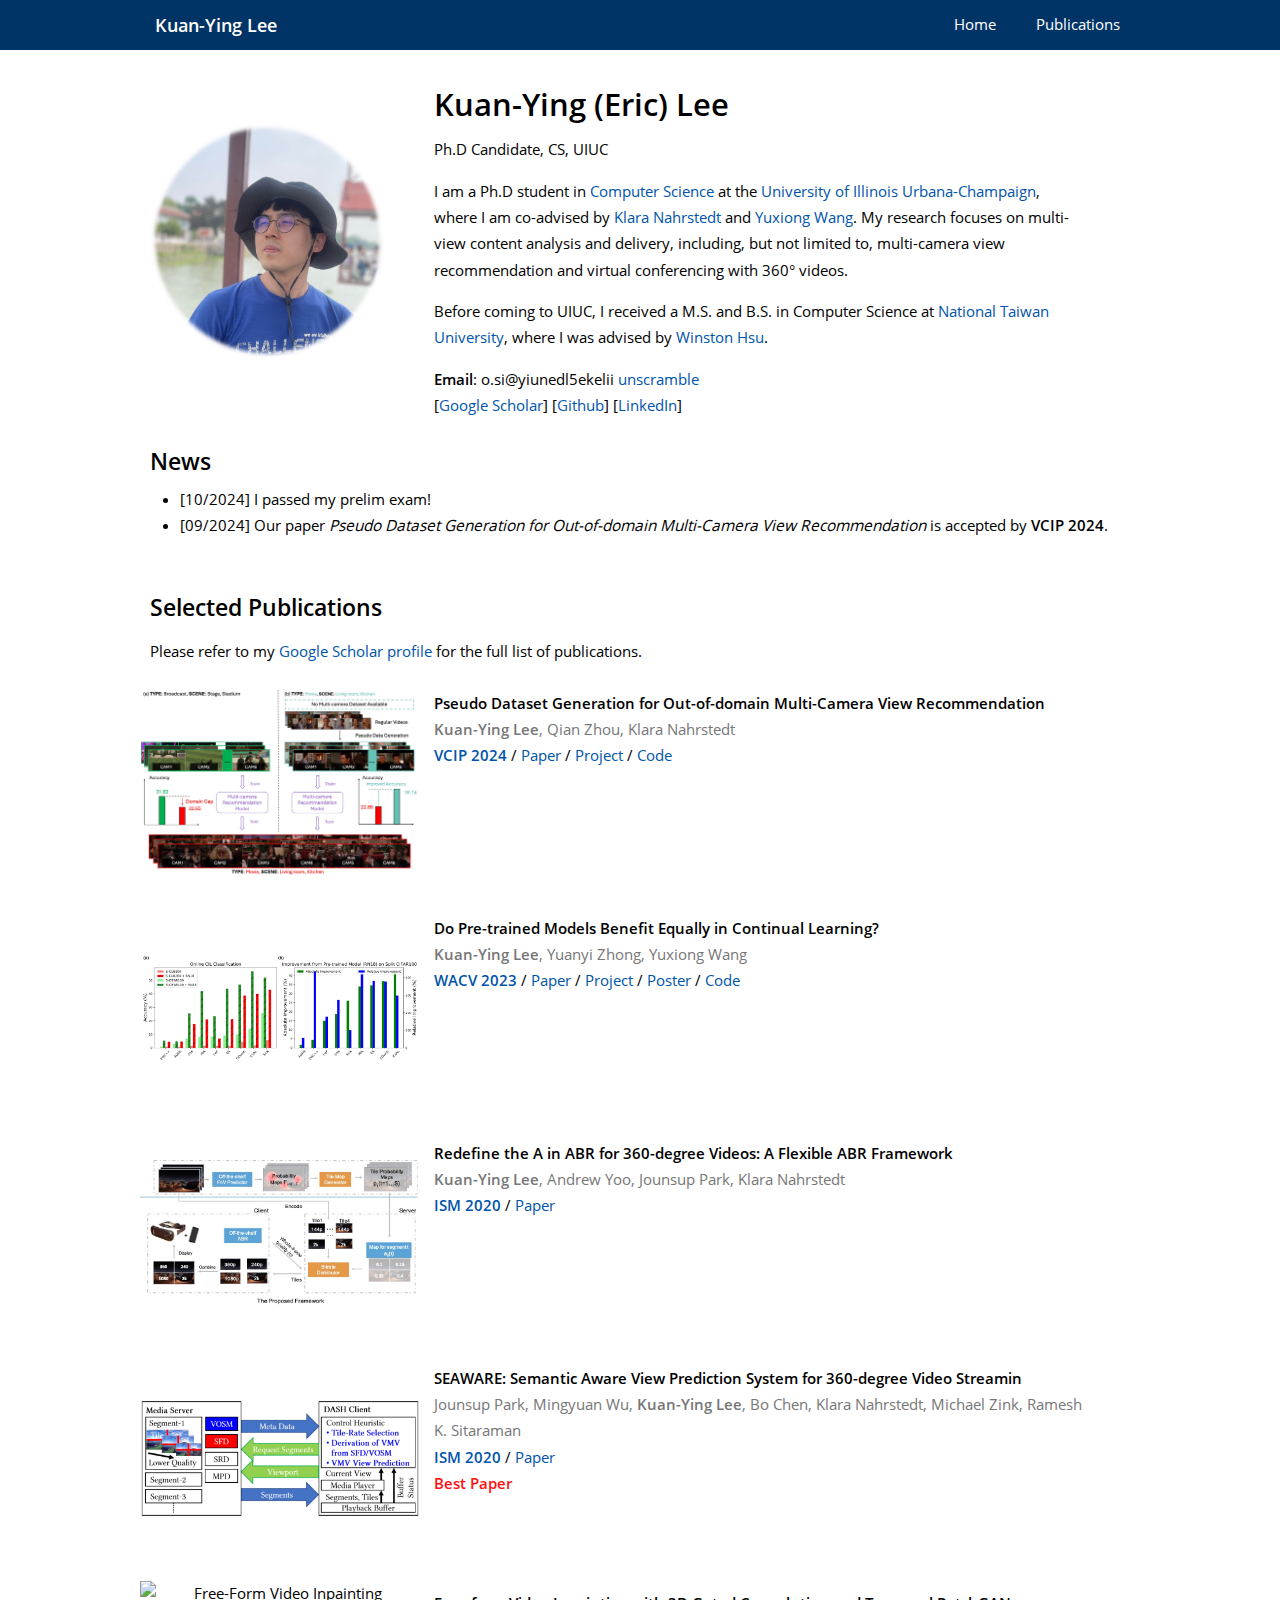
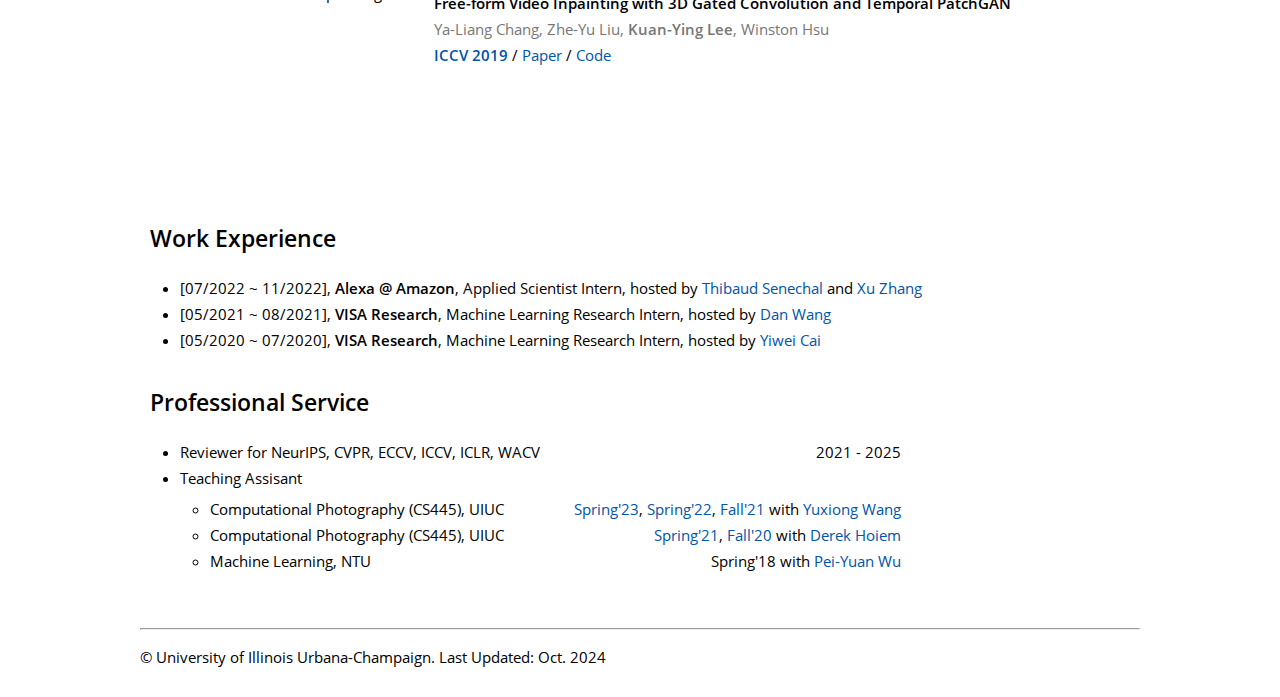
==== commit c2942d57: "update project and paper url for VCIP'24 publication" ====
--- a/index.htm
+++ b/index.htm
@@ -101,8 +101,9 @@
 						</div>
 						<div>
 							<span class="venue"><a href="https://www.vcip2024.org/" target="_blank">VCIP 2024</a></span> /
-							<span class="tag"><a href="https://drive.google.com/file/d/1jD8MX8nNr0tqW-cJTuNqxtPfEJ7z6m4w/view?usp=sharing" target="_blank">Paper</a></span>
-							<!--<span class="tag"><a href="https://orangesodahub.github.io/SceneCraft/" target="_blank">Project</a></span>-->
+							<span class="tag"><a href="https://arxiv.org/abs/2410.13585" target="_blank">Paper</a></span> /
+							<span class="tag"><a href="https://eric11220.github.io/publication/VCIP24/" target="_blank">Project</a></span> /
+							<span class="tag"><a href="https://github.com/eric11220/Pseudo-Dataset-for-OOD-Multi-Camera-Editing/" target="_blank">Code</a></span>
 						</div>
 					</div>
 				</div>
